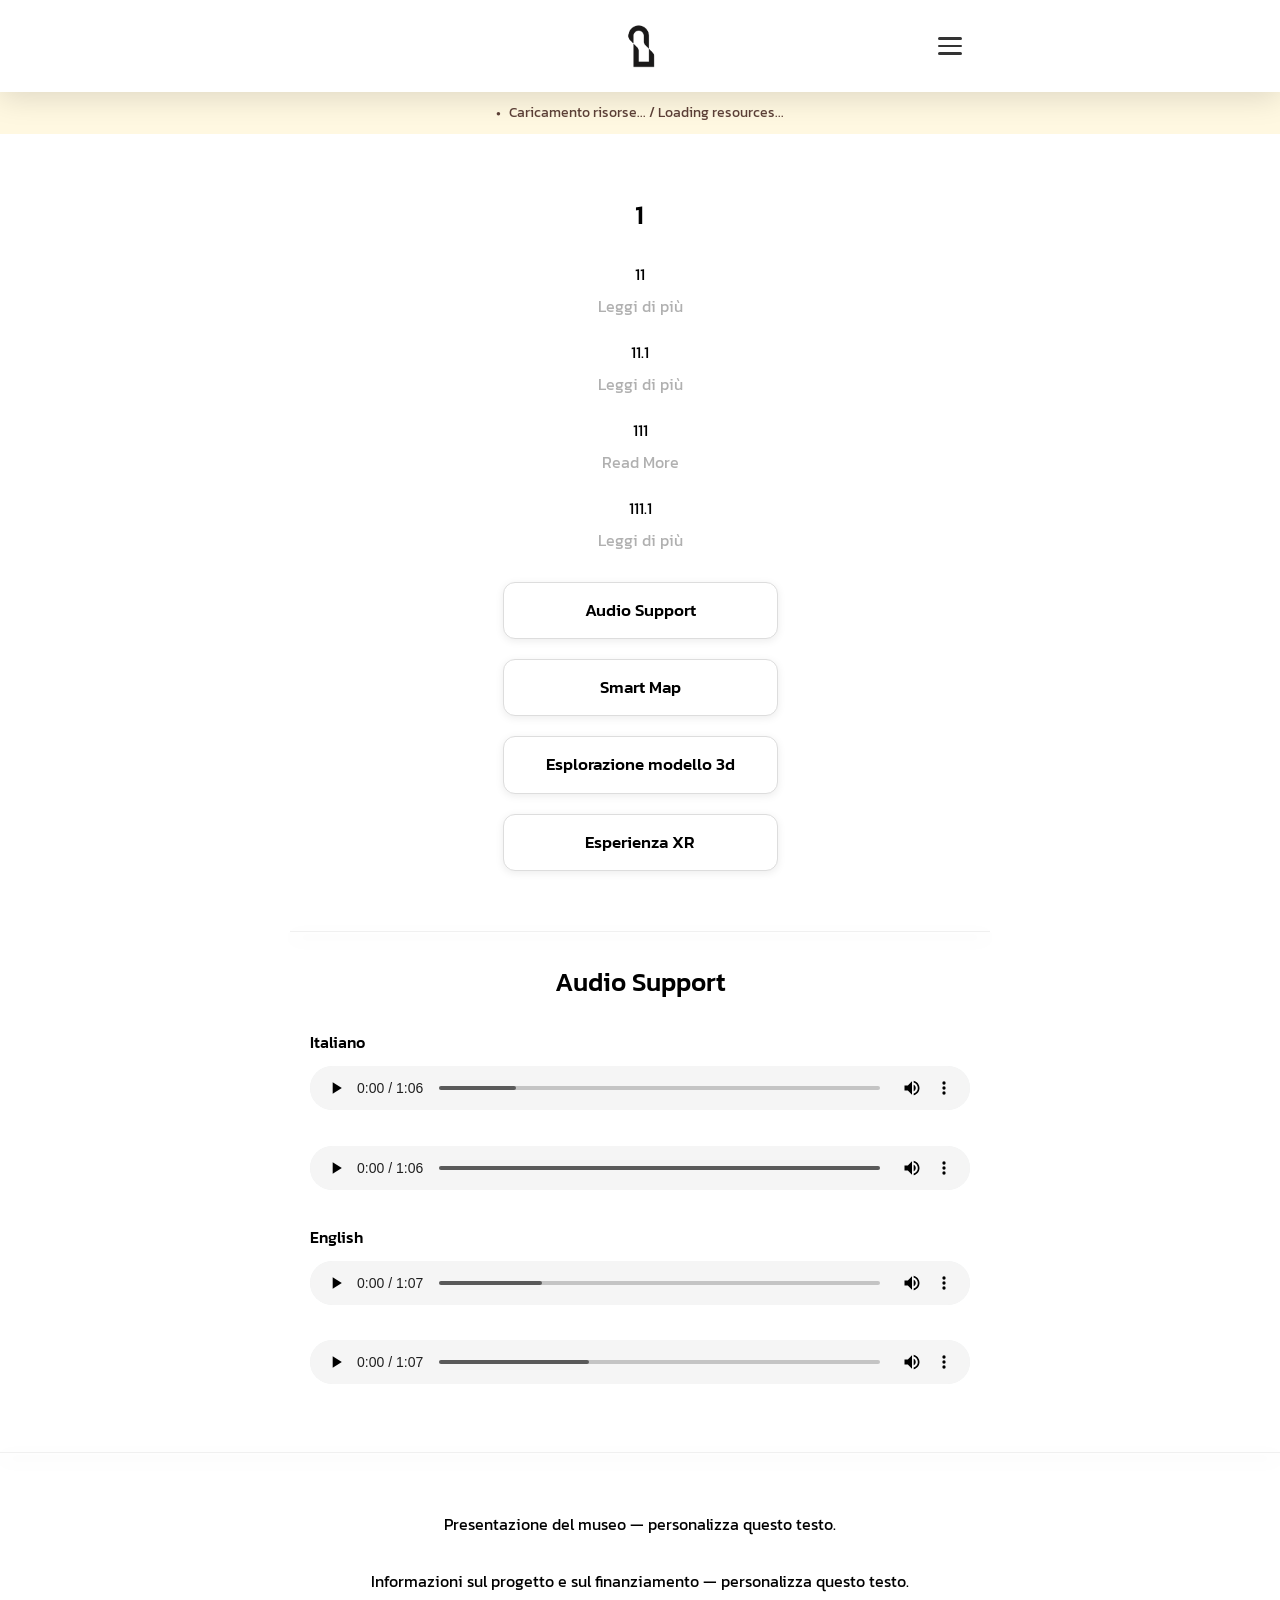
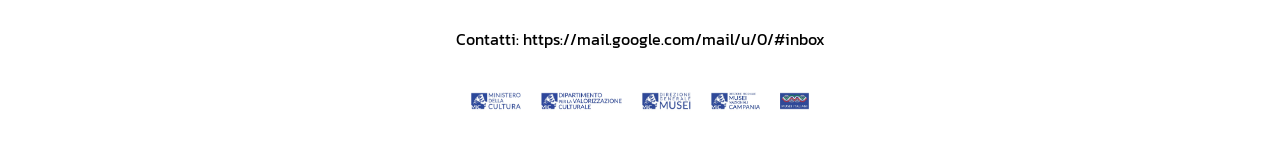
==== index.html @ 0902bd97 "Add files via upload" ====
<!DOCTYPE html>
<html lang="it">
<head>
  <meta charset="UTF-8" />
  <meta name="viewport" content="width=device-width, initial-scale=1.0, maximum-scale=1.0, user-scalable=no" />
  <title>test da zero — Genius Loci</title>
  <meta name="theme-color" content="#a41d0e" />
  <link rel="preconnect" href="https://fonts.googleapis.com" />
  <link rel="preconnect" href="https://fonts.gstatic.com" crossorigin />
  <link href="https://fonts.googleapis.com/css2?family=Kanit:wght@300;400;500;600;700&display=swap" rel="stylesheet" />
  <link rel="stylesheet" href="./css/style.css" />
<link rel="manifest" href="./manifest.webmanifest"><link rel="apple-touch-icon" href="./images/icon-192.png"></head>
<body><div class="cache-banner" id="cacheBanner" role="status" aria-live="polite"><span class="cache-icon">●</span><span id="cacheText">Caricamento risorse... / Loading resources...</span><button id="cacheRetry" hidden>Riprova / Retry</button></div>
  <header class="header layout-header" id="top"><div class="header-inner"><div class="header-branding align-center"><img src="./images/3ab4b9b3-a9c4-4017-8905-adec929c5855.png" alt="museum-logo" class="layout-logo" style="height:48px"></div><button class="burger-btn" id="burgerBtn" aria-label="Open menu"><span></span><span></span><span></span></button></div></header>
  <div class="menu-overlay" id="menuOverlay">
</div>
  <nav class="burger-menu" id="burgerMenu" data-filter-location="false" data-filter-placeholder="Scegli una posizione">
<div class="menu-header">
<img src="./images/3ab4b9b3-a9c4-4017-8905-adec929c5855.png" alt="museum-logo" class="layout-logo" style="height:48px">
<button class="menu-close" id="menuClose" aria-label="Close menu">&times;</button>
</div>
<ul class="menu-list" id="menuList">
</ul>
</nav>
  <main class="main-content">
<section class="section room-section" id="roomSection">
<h2 class="room-title" id="roomTitle">
</h2>
<div id="roomTexts"></div>
<div class="room-buttons" id="roomButtons"></div>
</section>
<section class="section audio-section" id="audio-support" hidden>
<h2 class="section-title">Audio Support</h2><div id="roomAudio"></div>
</section>
<section class="section video-section" id="video" hidden>
<h2 class="section-title">Video</h2><div id="roomVideo"></div>
</section>
<section class="section pdf-section" id="approfondimenti" hidden>
<h2 class="section-title">Approfondimenti</h2><div id="roomPDF"></div>
</section>
</main>
  <footer class="footer layout-footer"><div class="layout-footer-block align-center type-text" style="--footer-block-size:var(--style-footerSize)"><p class="layout-footer-text">Presentazione del museo — personalizza questo testo.</p></div><div class="layout-footer-block align-center type-text" style="--footer-block-size:var(--style-footerSize)"><p class="layout-footer-text">Informazioni sul progetto e sul finanziamento — personalizza questo testo.</p></div><div class="layout-footer-block align-center type-text" style="--footer-block-size:var(--style-footerSize)"><p class="layout-footer-text">Contatti: https://mail.google.com/mail/u/0/#inbox</p></div><div class="layout-footer-block align-center type-logos" style="--footer-block-size:var(--style-footerSize)"><img src="./images/partner-1.png" alt="Partner 1" class="layout-logo" style="height:32px"><img src="./images/partner-2.png" alt="Partner 2" class="layout-logo" style="height:32px"><img src="./images/partner-3.png" alt="Partner 3" class="layout-logo" style="height:32px"><img src="./images/partner-4.png" alt="Partner 4" class="layout-logo" style="height:32px"><img src="./images/partner-5.png" alt="Partner 5" class="layout-logo" style="height:32px"></div></footer>
  <button class="back-to-top" id="backToTop" aria-label="Back to top">
<svg width="24" height="24" viewBox="0 0 24 24" fill="none" stroke="currentColor" stroke-width="2.5" stroke-linecap="round" stroke-linejoin="round">
<polyline points="18 15 12 9 6 15">
</polyline>
</svg>
</button>
  <script src="./js/app.js">
</script>
</body>
</html>
---- css/style.css ----
/* Museum Guide — Genius Loci */
:root {
  --color-primary:#a41d0e;
  --color-primary-light:#c23b2c;
  --color-text:#333;
  --color-text-light:#999;
  --color-bg:#fff;
  --color-overlay:rgba(0,0,0,.5);
  --header-height:92px;
  --font-family:'Kanit',sans-serif
}

*,*::before,*::after {
  box-sizing:border-box;
  margin:0;
  padding:0
}

html {
  scroll-behavior:smooth;
  -webkit-text-size-adjust:100%
}

body {
  font-family:var(--font-family);
  font-weight:400;
  color:var(--color-text);
  background-color:var(--color-bg);
  line-height:1.6;
  overflow-x:hidden;
  padding-top:var(--header-height)
}

img {
  max-width:100%;
  height:auto;
  display:block
}

a {
  text-decoration:none;
  color:inherit
}

button {
  font-family:var(--font-family);
  cursor:pointer;
  border:none;
  background:none
}

.header {
  position:fixed;
  top:0;
  left:0;
  right:0;
  z-index:100;
  background:var(--color-bg);
  box-shadow:0 6px 30px rgba(0,0,0,.13);
  height:var(--header-height)
}

.header-inner {
  display:flex;
  align-items:center;
  justify-content:space-between;
  height:100%;
  padding:0 20px;
  max-width:700px;
  margin:0 auto
}

.logo-museum {
  height:52px;
  width:auto
}

.logo-genius {
  height:48px;
  width:auto
}

.header-logo-center {
  position:absolute;
  left:50%;
  transform:translateX(-50%)
}

.burger-btn {
  display:flex;
  flex-direction:column;
  justify-content:center;
  gap:5px;
  width:32px;
  height:32px;
  padding:4px
}

.burger-btn span {
  display:block;
  width:100%;
  height:2.5px;
  background-color:var(--color-text);
  border-radius:2px;
  transition:all .3s ease
}

.menu-overlay {
  position:fixed;
  inset:0;
  background:var(--color-overlay);
  z-index:200;
  opacity:0;
  pointer-events:none;
  transition:opacity .3s ease
}

.menu-overlay.active {
  opacity:1;
  pointer-events:auto
}

.burger-menu {
  position:fixed;
  top:0;
  right:0;
  bottom:0;
  width:80%;
  max-width:320px;
  background:var(--color-bg);
  z-index:300;
  transform:translateX(100%);
  transition:transform .3s ease;
  overflow-y:auto;
  -webkit-overflow-scrolling:touch;
  padding:24px 24px 40px
}

.burger-menu.active {
  transform:translateX(0)
}

.menu-header {
  display:flex;
  align-items:center;
  justify-content:center;
  position:relative;
  margin-bottom:32px
}

.menu-logo {
  height:48px;
  width:auto
}

.menu-close {
  position:absolute;
  right:0;
  font-size:32px;
  line-height:1;
  color:var(--color-text);
  padding:4px
}

.menu-list {
  list-style:none
}

.menu-list li {
  margin-bottom:4px
}

.menu-link {
  display:block;
  padding:10px 0;
  font-weight:500;
  font-size:14px;
  letter-spacing:.5px;
  color:var(--color-text);
  transition:color .2s ease;
  white-space:nowrap;
  overflow:hidden;
  text-overflow:ellipsis
}

.menu-link:active {
  color:var(--color-primary)
}

.menu-divider {
  height:1px;
  background:#e0e0e0;
  margin:12px 0
}

.menu-group-title {
  padding:12px 0 4px;
  font-weight:600;
  font-size:12px;
  letter-spacing:1px;
  color:var(--color-primary);
  text-transform:uppercase
}

.main-content {
  max-width:700px;
  margin:0 auto
}

.section {
  padding:60px 20px
}

.section-divider {
  height:0;
  border:none;
  border-top:1px solid #f0f0f0;
  box-shadow:0 6px 18px rgba(0,0,0,.18);
  margin:0
}

.room-title {
  font-size:26px;
  font-weight:500;
  text-align:center;
  margin-bottom:24px;
  letter-spacing:.3px
}

.section-title {
  font-size:26px;
  font-weight:500;
  text-align:center;
  margin-bottom:28px
}

.expandable {
  margin-bottom:16px
}

.expandable-preview {
  display:block
}

.expandable-full {
  display:none
}

.expandable.open .expandable-preview {
  display:none
}

.expandable.open .expandable-full {
  display:block
}

.expandable-teaser {
  font-size:16px;
  font-weight:400;
  color:var(--color-text);
  line-height:1.6;
  text-align:center
}

.expandable-full p {
  font-size:16px;
  font-weight:400;
  color:var(--color-text);
  line-height:1.7;
  margin-bottom:12px;
  text-align:center
}

.expandable-full p:last-child {
  margin-bottom:0
}

.expandable-toggle {
  display:block;
  width:100%;
  font-size:16px;
  font-weight:400;
  color:#b0b0b0;
  padding:6px 0;
  background:none;
  border:none;
  text-align:center;
  transition:color .2s ease
}

.expandable-toggle:active {
  color:var(--color-text-light)
}

.btn {
  display:block;
  width:fit-content;
  margin:0 auto;
  padding:14px 36px;
  font-family:var(--font-family);
  font-size:20px;
  font-weight:500;
  text-align:center;
  border-radius:12px;
  transition:all .2s ease
}

.btn-audio-support,.btn-smart-map {
  background:var(--color-bg);
  color:var(--color-text);
  border:1px solid #e0e0e0;
  box-shadow:0 2px 8px rgba(0,0,0,.08)
}

.btn-audio-support:active,.btn-smart-map:active {
  background:var(--color-primary);
  color:#fff;
  border-color:var(--color-primary);
  box-shadow:0 2px 12px rgba(0,0,0,.2)
}

.room-buttons {
  display:flex;
  flex-direction:column;
  align-items:center;
  gap:20px;
  margin-top:30px
}

.room-buttons .btn {
  width:220px
}

.audio-section {
  padding:60px 20px
}

.audio-block {
  margin-bottom:28px
}

.audio-lang {
  font-size:16px;
  font-weight:500;
  margin-bottom:10px
}

.audio-player {
  width:100%;
  height:44px;
  border-radius:8px
}

audio::-webkit-media-controls-panel {
  background:#f5f5f5
}

.footer {
  padding:60px 20px 20px;
  text-align:center
}

.footer-text {
  font-size:16px;
  font-weight:500;
  line-height:1.7;
  color:var(--color-text);
  margin-bottom:45px
}

.footer-logo {
  margin-bottom:75px;
  display:flex;
  justify-content:center
}

.footer-logo .logo-genius {
  height:34px
}

.footer-partners {
  display:flex;
  align-items:center;
  justify-content:space-between;
  flex-wrap:nowrap;
  padding:0 20px;
  margin-bottom:20px
}

.partner-logo {
  height:26px;
  width:auto;
  object-fit:contain;
  flex-shrink:1;
  min-width:0
}

.back-to-top {
  position:fixed;
  bottom:24px;
  right:20px;
  width:48px;
  height:48px;
  border-radius:50%;
  background:rgba(158,158,158,.6);
  color:#fff;
  display:flex;
  align-items:center;
  justify-content:center;
  box-shadow:0 2px 8px rgba(0,0,0,.15);
  z-index:50;
  opacity:0;
  pointer-events:none;
  transition:opacity .3s ease
}

.back-to-top.visible {
  opacity:1;
  pointer-events:auto
}

.back-to-top:active {
  background:rgba(158,158,158,.85)
}

::-webkit-scrollbar {
  width:4px
}

::-webkit-scrollbar-track {
  background:transparent
}

::-webkit-scrollbar-thumb {
  background:#ccc;
  border-radius:4px
}


.cache-banner {
  display:flex;
  align-items:center;
  justify-content:center;
  gap:8px;
  padding:10px 16px;
  background:#fff8e1;
  font-size:14px;
  color:#5d4037;
  transition:all .4s
}

.cache-banner.ready {
  background:#e8f5e9;
  color:#2e7d32
}

.cache-banner.hidden {
  display:none
}

.cache-icon {
  font-size:8px;
  animation:pulse 1.5s infinite
}

.cache-banner.ready .cache-icon {
  animation:none
}

.cache-banner button {
  padding:6px;
  text-decoration:underline
}

.cache-banner button[hidden] {
  display:none
}

@keyframes pulse {
  50% {
  opacity:.3
}


}

.video-player {
  width:100%;
  max-height:480px
}



[hidden] { display: none !important; }

.layout-header { height: auto; min-height: 92px; }
.layout-header .header-inner { height: auto; min-height: 92px; gap: 18px; padding-top: 16px; padding-bottom: 16px; }
.header-branding { flex: 1; min-width: 0; display: flex; flex-wrap: wrap; gap: 16px; align-items: center; }
.layout-logo { width: auto; max-width: 100%; object-fit: contain; }
.header-branding a { display: block; max-width: 100%; }
.layout-header .burger-btn { flex-shrink: 0; }
.align-left { justify-content: flex-start; text-align: left; }
.align-center { justify-content: center; text-align: center; }
.layout-footer-block { display: flex; flex-wrap: wrap; align-items: center; gap: 20px; margin-bottom: 32px; }
.layout-footer-block:last-child { margin-bottom: 0; }
.layout-footer-text { width: 100%; overflow-wrap: anywhere; }
.layout-footer-block.type-links a { text-decoration: underline; overflow-wrap: anywhere; }

.header-branding.align-center { padding-left: 50px; }

/* One shared structure. Only visible content participates in spacing. */
.main-content { display:flex; flex-direction:column; gap:var(--space-sections); padding-top:var(--space-headerMain); }
.section, .audio-section { padding:0 20px; scroll-margin-top:calc(var(--header-height) + 8px); }
.room-section { display:flex; flex-direction:column; }
.room-title { margin-bottom:0; }
#roomTexts { margin-top:var(--space-titleText); display:flex; flex-direction:column; gap:var(--space-textLanguages); }
.expandable { margin-bottom:0; }
.expandable-full p { margin-bottom:var(--space-textParagraphs); }
.expandable-full p:last-child { margin-bottom:0; }
.expandable-toggle { padding:0; margin-top:var(--space-textToggle); }
.room-buttons { margin-top:var(--space-textButtons); gap:var(--space-buttons); }
.room-title + #roomTexts[hidden] + .room-buttons { margin-top:var(--space-titleText); }
#audio-support .section-title { margin-bottom:var(--space-audioTitle); }
#roomAudio { display:flex; flex-direction:column; gap:var(--space-audioLanguages); }
.audio-block { margin-bottom:0; }
.audio-lang { margin-bottom:var(--space-audioLabel); }
#video .section-title { margin-bottom:var(--space-videoTitle); }
#roomVideo { display:flex; flex-direction:column; gap:var(--space-videos); }
#approfondimenti .section-title { margin-bottom:var(--space-pdfTitle); }
#roomPDF { display:flex; flex-direction:column; gap:var(--space-pdfs); }
.btn-guide { background:var(--color-bg); color:var(--color-text); border:1px solid #e0e0e0; box-shadow:0 2px 8px rgba(0,0,0,.08); }
.btn-guide:active { background:var(--color-primary); color:white; }
.footer { padding-top:var(--space-footer); }
.layout-footer-block { margin-bottom:var(--space-footerBlocks); gap:var(--space-footerElements); }

/* Preserve the museum divider between visible sections, without empty separators. */
.main-content > .section { position:relative; }
.main-content > .section.has-divider::before {
  content:''; position:absolute; left:0; right:0;
  top:calc(var(--space-sections) / -2);
  border-top:1px solid #f0f0f0;
  box-shadow:0 6px 18px rgba(0,0,0,.18);
}
.layout-footer { position:relative; }
.layout-footer::before {
  content:''; position:absolute; top:0; left:0; right:0;
  border-top:1px solid #f0f0f0;
  box-shadow:0 6px 18px rgba(0,0,0,.18);
}
/* Each separator has its own independent space before and after it. */
.main-content { gap:0; }
.room-section { padding-top:var(--space-mainTop); }
#audio-support { --divider-before:var(--space-audioBefore); --divider-after:var(--space-audioTop); }
#video { --divider-before:var(--space-videoBefore); --divider-after:var(--space-videoTop); }
#approfondimenti { --divider-before:var(--space-pdfBefore); --divider-after:var(--space-pdfTop); }
.main-content > .section:not(.room-section) { padding-top:var(--divider-after); }
.main-content > .section.has-divider { margin-top:var(--divider-before); }
.main-content > .section.has-divider::before { top:0; }
.layout-footer { margin-top:var(--space-footerBefore); }
.expandable-toggle, .expandable-toggle:active { color:var(--read-more-color); }
.room-title { font-size:var(--style-titleSize); color:var(--style-titleColor); text-align:var(--style-titleAlign); }
.expandable-teaser,.expandable-full p { font-size:var(--style-textSize); color:var(--style-textColor); text-align:var(--style-textAlign); }
.btn,.room-buttons .btn { width:var(--style-buttonWidth); max-width:100%; font-size:var(--style-buttonSize); color:var(--style-buttonColor); background:var(--style-buttonBg); border:var(--style-buttonBorder) solid var(--style-buttonBorderColor); border-radius:var(--style-buttonRadius); box-shadow:var(--style-buttonShadow); }
.audio-lang { font-size:var(--style-audioLangSize); color:var(--style-audioLangColor); text-align:var(--style-audioAlign); }
#audio-support .section-title { font-size:var(--style-audioTitleSize); color:var(--style-audioTitleColor); }
#video .section-title { font-size:var(--style-videoTitleSize); color:var(--style-videoTitleColor); }
#approfondimenti .section-title { font-size:var(--style-pdfTitleSize); color:var(--style-pdfTitleColor); }
.layout-footer-text,.layout-footer-block a { font-size:var(--style-footerSize); color:var(--style-footerColor); }
.expandable-teaser,.expandable-full p { line-height:var(--style-textLineHeight); }
.btn { padding:var(--space-buttonPaddingY) var(--space-buttonPaddingX); }

.room-image{width:min(100%,var(--style-imageWidth));height:var(--style-imageHeight);object-fit:var(--style-imageFit);align-self:var(--style-imageAlign);display:block}

.menu-location-filter{width:100%;padding:10px;border:1px solid #ddd;border-radius:8px;font:inherit;background:#fff;color:#333}.menu-colophon{display:block;margin:24px;padding:12px;text-align:center;border:1px solid #ddd;border-radius:8px;color:inherit;text-decoration:none}.menu-list li[hidden]{display:none}

/* Museum typography and interaction states follow the theme. */
.room-title,.section-title,.audio-lang,.expandable,.layout-footer-text,.layout-footer-block,.expandable-toggle{color:#000}
.btn,.room-buttons .btn{background:#fff;color:#000;border-color:#ddd}
@media(hover:hover){.btn:hover,.room-buttons .btn:hover{background:var(--color-primary);color:#fff}}
.btn:active,.btn:focus-visible,.room-buttons .btn:active,.room-buttons .btn:focus-visible{background:var(--color-primary);color:#fff}
.menu-location-filter{margin-top:30px;margin-bottom:18px;padding:12px 38px 12px 14px;border:1px solid #d9dedb;border-radius:10px;box-shadow:0 3px 12px #00000008;font-size:15px;cursor:pointer;outline-offset:3px}
.menu-divider{margin-bottom:0}.burger-menu{transition:transform .3s ease}
.scroll-reveal{opacity:0;transform:translateY(14px);transition:opacity .5s ease,transform .5s ease}.scroll-reveal.is-visible{opacity:1;transform:translateY(0)}
@media(prefers-reduced-motion:reduce){.scroll-reveal{opacity:1;transform:none}.burger-menu,.menu-overlay{transition:none}}

.layout-footer{padding-bottom:var(--space-footerBottom)}.layout-footer-block a{color:#000}

/* Section edges meet at a divider: bottom distance + next top distance. */
.main-content{padding-bottom:0}.room-section{padding-top:var(--space-mainTop);padding-bottom:var(--space-mainBottom)}
#audio-support{padding-top:var(--space-audioTop);padding-bottom:var(--space-audioBottom)}
#video{padding-top:var(--space-videoTop);padding-bottom:var(--space-videoBottom)}
#approfondimenti{padding-top:var(--space-pdfTop);padding-bottom:var(--space-pdfBottom)}
.main-content>.section.has-divider,.layout-footer{margin-top:0}.main-content>.section.has-divider::before{top:0}
.room-image{margin-top:var(--space-imageBefore);margin-bottom:var(--space-imageAfter)}
.expandable-toggle,.expandable-toggle:active{color:var(--read-more-color);display:block;margin-inline:0;width:auto;background:none;border:0}
.expandable-toggle{margin-left:var(--read-more-left,auto);margin-right:var(--read-more-right,auto)}
.layout-footer-text,.layout-footer-block.type-links{font-size:var(--footer-block-size,var(--style-footerSize))}.layout-footer-block.type-links a{font-size:inherit}

.header-inner{padding-left:var(--space-headerLeft);padding-right:var(--space-headerRight)}
.room-section{padding-left:var(--space-mainLeft);padding-right:var(--space-mainRight)}
#audio-support{padding-left:var(--space-audioLeft);padding-right:var(--space-audioRight)}
#video{padding-left:var(--space-videoLeft);padding-right:var(--space-videoRight)}
#approfondimenti{padding-left:var(--space-pdfLeft);padding-right:var(--space-pdfRight)}
.layout-footer{padding-left:var(--space-footerLeft);padding-right:var(--space-footerRight)}
.align-right{justify-content:flex-end;text-align:right}
.expandable-teaser,.expandable-full{padding-left:var(--space-textLeft);padding-right:var(--space-textRight)}
.expandable-toggle{width:fit-content;max-width:calc(100% - var(--space-readMoreLeft) - var(--space-readMoreRight));margin-left:var(--read-more-left);margin-right:var(--read-more-right)}
.room-image{max-width:calc(100% - var(--space-imageLeft) - var(--space-imageRight));margin-left:var(--space-imageLeft);margin-right:var(--space-imageRight)}
.room-buttons{padding-left:var(--space-buttonsLeft);padding-right:var(--space-buttonsRight);align-items:var(--style-buttonAlign)}.room-buttons .btn{margin-left:0;margin-right:0}
.room-title[hidden]+#roomTexts{margin-top:0}.room-title[hidden]+#roomTexts[hidden]+.room-buttons{margin-top:0}
.expandable-teaser,.expandable-full p,#audio-support .section-title,#video .section-title,#approfondimenti .section-title{color:#000}

:root{--space-headerLeft:24px;--space-headerRight:24px;--space-mainLeft:20px;--space-mainRight:20px;--space-textLeft:0px;--space-textRight:0px;--space-readMoreLeft:0px;--space-readMoreRight:0px;--space-imageLeft:0px;--space-imageRight:0px;--space-buttonsLeft:0px;--space-buttonsRight:0px;--space-audioLeft:20px;--space-audioRight:20px;--space-videoLeft:20px;--space-videoRight:20px;--space-pdfLeft:20px;--space-pdfRight:20px;--space-footerLeft:20px;--space-footerRight:20px;--space-mainTop:0px;--space-mainBottom:60px;--space-imageBefore:20px;--space-imageAfter:20px;--space-audioBefore:30px;--space-audioTop:30px;--space-audioBottom:60px;--space-videoBefore:30px;--space-videoTop:30px;--space-videoBottom:60px;--space-pdfBefore:30px;--space-pdfTop:30px;--space-pdfBottom:60px;--space-footerBefore:30px;--space-buttonPaddingY:14px;--space-buttonPaddingX:36px;--space-headerMain:60px;--space-titleText:24px;--space-textLanguages:20px;--space-textParagraphs:12px;--space-textToggle:6px;--space-textButtons:30px;--space-buttons:20px;--space-sections:60px;--space-audioTitle:28px;--space-audioLabel:10px;--space-audioLanguages:28px;--space-videoTitle:28px;--space-videos:28px;--space-pdfTitle:28px;--space-pdfs:20px;--space-footer:60px;--space-footerBottom:40px;--space-footerBlocks:32px;--space-footerElements:20px}:root{--style-readMoreAlign:center;--style-imageWidth:200px;--style-imageFit:contain;--style-textAlign:center;--style-textSize:16px;--style-textColor:#333333;--style-textLineHeight:28px;--style-titleAlign:center;--style-titleSize:26px;--style-titleColor:#333333;--style-buttonWidth:275px;--style-buttonSize:17px;--style-buttonColor:#333333;--style-buttonBg:#ffffff;--style-buttonRadius:12px;--style-buttonBorder:1px;--style-buttonBorderColor:#e0e0e0;--style-audioAlign:left;--style-audioTitleSize:26px;--style-audioTitleColor:#333333;--style-audioLangSize:16px;--style-audioLangColor:#333333;--style-videoTitleSize:26px;--style-videoTitleColor:#333333;--style-pdfTitleSize:26px;--style-pdfTitleColor:#333333;--style-footerSize:16px;--style-footerColor:#333333;--style-imageHeight:auto;--style-imageAlign:center;--style-buttonAlign:center;--font-family:'Kanit',sans-serif;--style-buttonShadow:0 2px 8px rgba(0,0,0,.08)}
:root{--read-more-color:#b0b0b0;--read-more-left:auto;--read-more-right:auto}
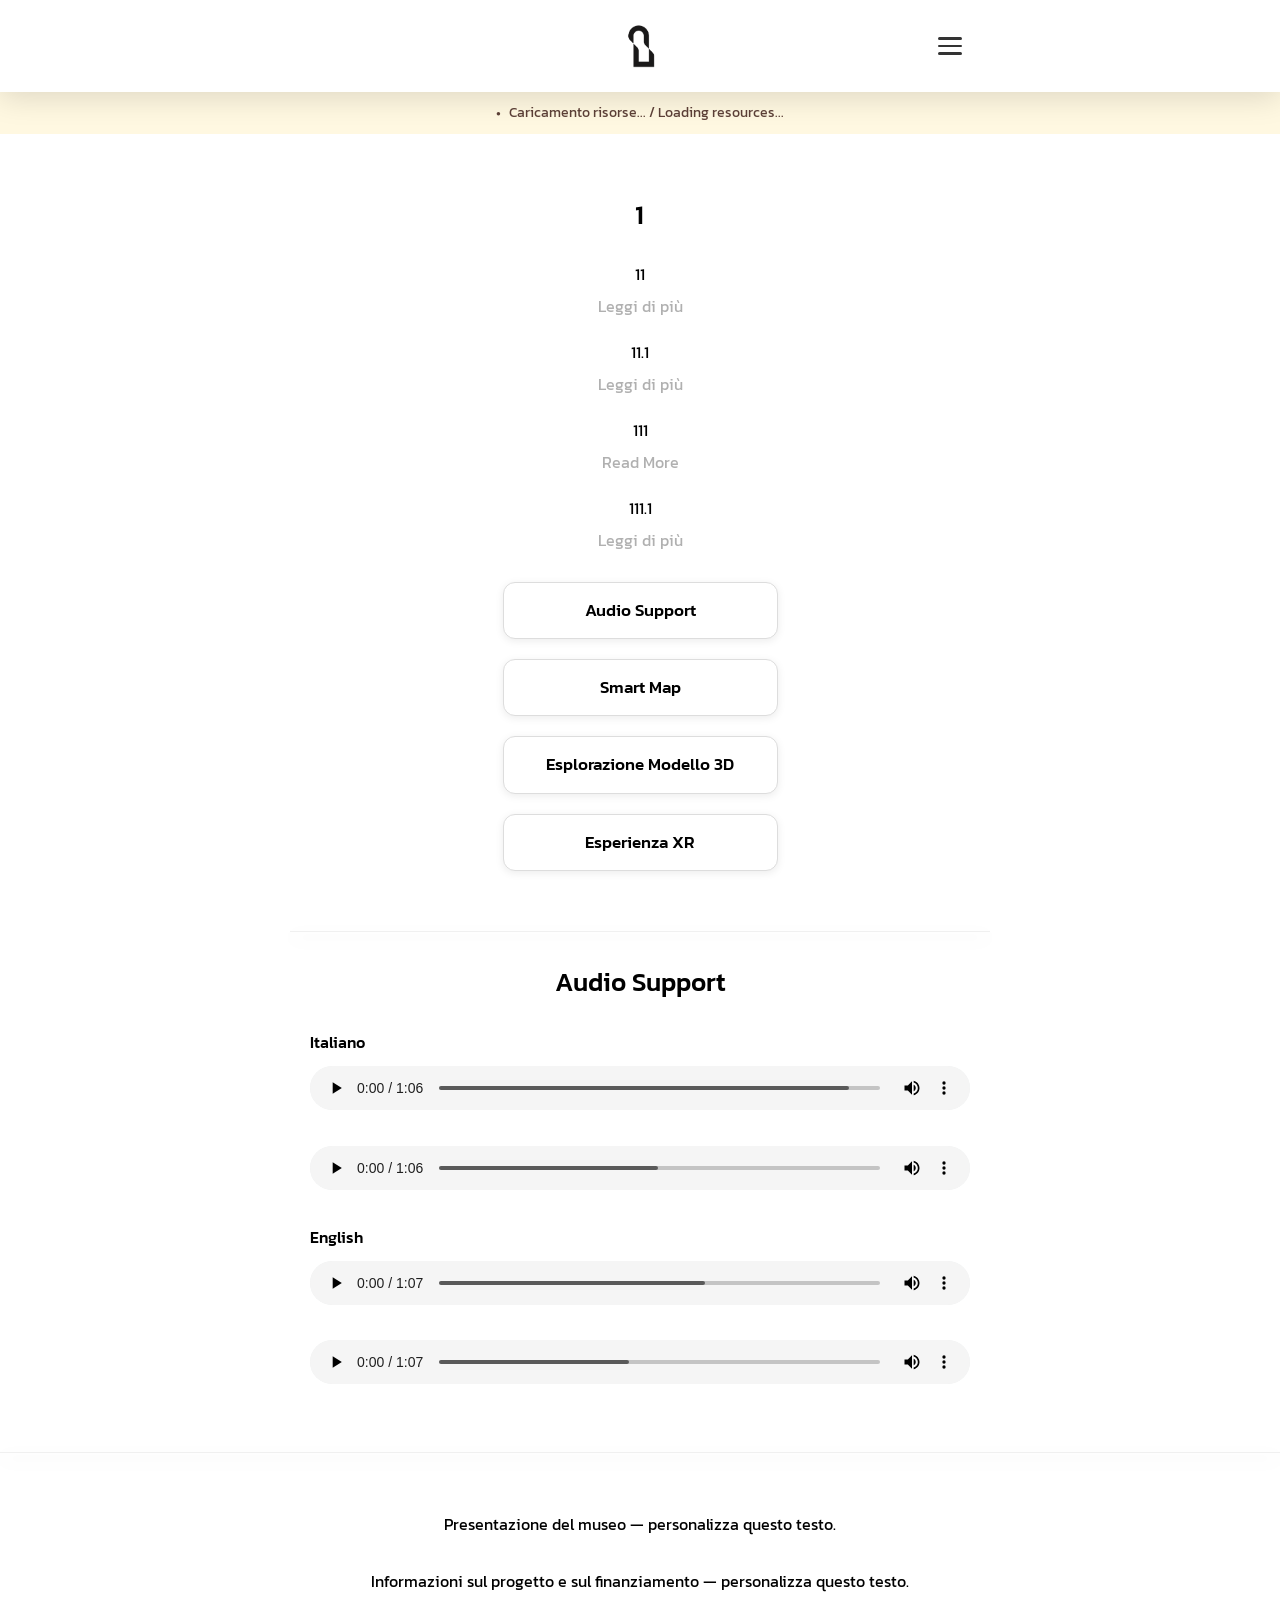
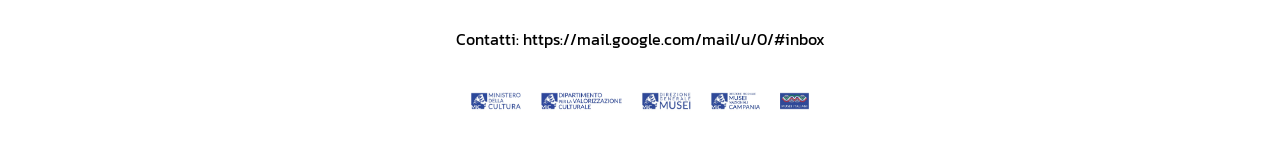
==== commit 1a5f6ed1: "Deploy regenerated museum guide with slug routes and full video" ====
--- a/index.html
+++ b/index.html
@@ -11,12 +11,12 @@
   <link rel="stylesheet" href="./css/style.css" />
 <link rel="manifest" href="./manifest.webmanifest"><link rel="apple-touch-icon" href="./images/icon-192.png"></head>
 <body><div class="cache-banner" id="cacheBanner" role="status" aria-live="polite"><span class="cache-icon">●</span><span id="cacheText">Caricamento risorse... / Loading resources...</span><button id="cacheRetry" hidden>Riprova / Retry</button></div>
-  <header class="header layout-header" id="top"><div class="header-inner"><div class="header-branding align-center"><img src="./images/3ab4b9b3-a9c4-4017-8905-adec929c5855.png" alt="museum-logo" class="layout-logo" style="height:48px"></div><button class="burger-btn" id="burgerBtn" aria-label="Open menu"><span></span><span></span><span></span></button></div></header>
+  <header class="header layout-header" id="top"><div class="header-inner"><div class="header-branding align-center"><img src="./images/3ab4b9b3-a9c4-4017-8905-adec929c5855.png" alt="museum-logo" class="layout-logo" data-logo-height="48" style="height:48px"></div><button class="burger-btn" id="burgerBtn" aria-label="Open menu"><span></span><span></span><span></span></button></div></header>
   <div class="menu-overlay" id="menuOverlay">
 </div>
   <nav class="burger-menu" id="burgerMenu" data-filter-location="false" data-filter-placeholder="Scegli una posizione">
 <div class="menu-header">
-<img src="./images/3ab4b9b3-a9c4-4017-8905-adec929c5855.png" alt="museum-logo" class="layout-logo" style="height:48px">
+<img src="./images/3ab4b9b3-a9c4-4017-8905-adec929c5855.png" alt="museum-logo" class="layout-logo" data-logo-height="48" style="height:48px">
 <button class="menu-close" id="menuClose" aria-label="Close menu">&times;</button>
 </div>
 <ul class="menu-list" id="menuList">
@@ -39,7 +39,7 @@
 <h2 class="section-title">Approfondimenti</h2><div id="roomPDF"></div>
 </section>
 </main>
-  <footer class="footer layout-footer"><div class="layout-footer-block align-center type-text" style="--footer-block-size:var(--style-footerSize)"><p class="layout-footer-text">Presentazione del museo — personalizza questo testo.</p></div><div class="layout-footer-block align-center type-text" style="--footer-block-size:var(--style-footerSize)"><p class="layout-footer-text">Informazioni sul progetto e sul finanziamento — personalizza questo testo.</p></div><div class="layout-footer-block align-center type-text" style="--footer-block-size:var(--style-footerSize)"><p class="layout-footer-text">Contatti: https://mail.google.com/mail/u/0/#inbox</p></div><div class="layout-footer-block align-center type-logos" style="--footer-block-size:var(--style-footerSize)"><img src="./images/partner-1.png" alt="Partner 1" class="layout-logo" style="height:32px"><img src="./images/partner-2.png" alt="Partner 2" class="layout-logo" style="height:32px"><img src="./images/partner-3.png" alt="Partner 3" class="layout-logo" style="height:32px"><img src="./images/partner-4.png" alt="Partner 4" class="layout-logo" style="height:32px"><img src="./images/partner-5.png" alt="Partner 5" class="layout-logo" style="height:32px"></div></footer>
+  <footer class="footer layout-footer"><div class="layout-footer-block align-center type-text" style="--footer-block-gap:20px;--footer-after-gap:32px;--footer-block-size:var(--style-footerSize)"><p class="layout-footer-text">Presentazione del museo — personalizza questo testo.</p></div><div class="layout-footer-block align-center type-text" style="--footer-block-gap:20px;--footer-after-gap:32px;--footer-block-size:var(--style-footerSize)"><p class="layout-footer-text">Informazioni sul progetto e sul finanziamento — personalizza questo testo.</p></div><div class="layout-footer-block align-center type-text" style="--footer-block-gap:20px;--footer-after-gap:32px;--footer-block-size:var(--style-footerSize)"><p class="layout-footer-text">Contatti: https://mail.google.com/mail/u/0/#inbox</p></div><div class="layout-footer-block align-center type-logos" style="--footer-block-gap:20px;--footer-after-gap:32px;--footer-block-size:var(--style-footerSize)"><div class="footer-logo-row align-center"><span class="footer-logo-cell"><img src="./images/partner-1.png" alt="Partner 1" class="layout-logo" data-logo-height="32" style="height:32px"></span><span class="footer-logo-cell"><img src="./images/partner-2.png" alt="Partner 2" class="layout-logo" data-logo-height="32" style="height:32px"></span><span class="footer-logo-cell"><img src="./images/partner-3.png" alt="Partner 3" class="layout-logo" data-logo-height="32" style="height:32px"></span><span class="footer-logo-cell"><img src="./images/partner-4.png" alt="Partner 4" class="layout-logo" data-logo-height="32" style="height:32px"></span><span class="footer-logo-cell"><img src="./images/partner-5.png" alt="Partner 5" class="layout-logo" data-logo-height="32" style="height:32px"></span></div></div></footer>
   <button class="back-to-top" id="backToTop" aria-label="Back to top">
 <svg width="24" height="24" viewBox="0 0 24 24" fill="none" stroke="currentColor" stroke-width="2.5" stroke-linecap="round" stroke-linejoin="round">
 <polyline points="18 15 12 9 6 15">
--- a/css/style.css
+++ b/css/style.css
@@ -610,5 +610,9 @@
 .room-title[hidden]+#roomTexts{margin-top:0}.room-title[hidden]+#roomTexts[hidden]+.room-buttons{margin-top:0}
 .expandable-teaser,.expandable-full p,#audio-support .section-title,#video .section-title,#approfondimenti .section-title{color:#000}
 
+.video-player{display:block;width:100%;height:auto;max-height:none;aspect-ratio:16/9;object-fit:contain;background:#000;align-self:flex-start}.cache-banner{overflow-wrap:anywhere}
+
+.layout-footer-block{gap:var(--footer-block-gap,var(--space-footerElements));margin-bottom:var(--footer-after-gap,var(--space-footerBlocks))}.layout-footer-block:last-child{margin-bottom:0}.footer-logo-row{display:flex;flex-wrap:nowrap;align-items:center;gap:var(--footer-block-gap,var(--space-footerElements));width:100%;min-width:0}.footer-logo-cell{display:flex;min-width:0;flex:0 1 auto;align-items:center;justify-content:center}.footer-logo-cell a{display:flex;min-width:0}.footer-logo-cell img{max-width:100%;object-fit:contain}
+
 :root{--space-headerLeft:24px;--space-headerRight:24px;--space-mainLeft:20px;--space-mainRight:20px;--space-textLeft:0px;--space-textRight:0px;--space-readMoreLeft:0px;--space-readMoreRight:0px;--space-imageLeft:0px;--space-imageRight:0px;--space-buttonsLeft:0px;--space-buttonsRight:0px;--space-audioLeft:20px;--space-audioRight:20px;--space-videoLeft:20px;--space-videoRight:20px;--space-pdfLeft:20px;--space-pdfRight:20px;--space-footerLeft:20px;--space-footerRight:20px;--space-mainTop:0px;--space-mainBottom:60px;--space-imageBefore:20px;--space-imageAfter:20px;--space-audioBefore:30px;--space-audioTop:30px;--space-audioBottom:60px;--space-videoBefore:30px;--space-videoTop:30px;--space-videoBottom:60px;--space-pdfBefore:30px;--space-pdfTop:30px;--space-pdfBottom:60px;--space-footerBefore:30px;--space-buttonPaddingY:14px;--space-buttonPaddingX:36px;--space-headerMain:60px;--space-titleText:24px;--space-textLanguages:20px;--space-textParagraphs:12px;--space-textToggle:6px;--space-textButtons:30px;--space-buttons:20px;--space-sections:60px;--space-audioTitle:28px;--space-audioLabel:10px;--space-audioLanguages:28px;--space-videoTitle:28px;--space-videos:28px;--space-pdfTitle:28px;--space-pdfs:20px;--space-footer:60px;--space-footerBottom:40px;--space-footerBlocks:32px;--space-footerElements:20px}:root{--style-readMoreAlign:center;--style-imageWidth:200px;--style-imageFit:contain;--style-textAlign:center;--style-textSize:16px;--style-textColor:#333333;--style-textLineHeight:28px;--style-titleAlign:center;--style-titleSize:26px;--style-titleColor:#333333;--style-buttonWidth:275px;--style-buttonSize:17px;--style-buttonColor:#333333;--style-buttonBg:#ffffff;--style-buttonRadius:12px;--style-buttonBorder:1px;--style-buttonBorderColor:#e0e0e0;--style-audioAlign:left;--style-audioTitleSize:26px;--style-audioTitleColor:#333333;--style-audioLangSize:16px;--style-audioLangColor:#333333;--style-videoTitleSize:26px;--style-videoTitleColor:#333333;--style-pdfTitleSize:26px;--style-pdfTitleColor:#333333;--style-footerSize:16px;--style-footerColor:#333333;--style-imageHeight:auto;--style-imageAlign:center;--style-buttonAlign:center;--font-family:'Kanit',sans-serif;--style-buttonShadow:0 2px 8px rgba(0,0,0,.08)}
 :root{--read-more-color:#b0b0b0;--read-more-left:auto;--read-more-right:auto}
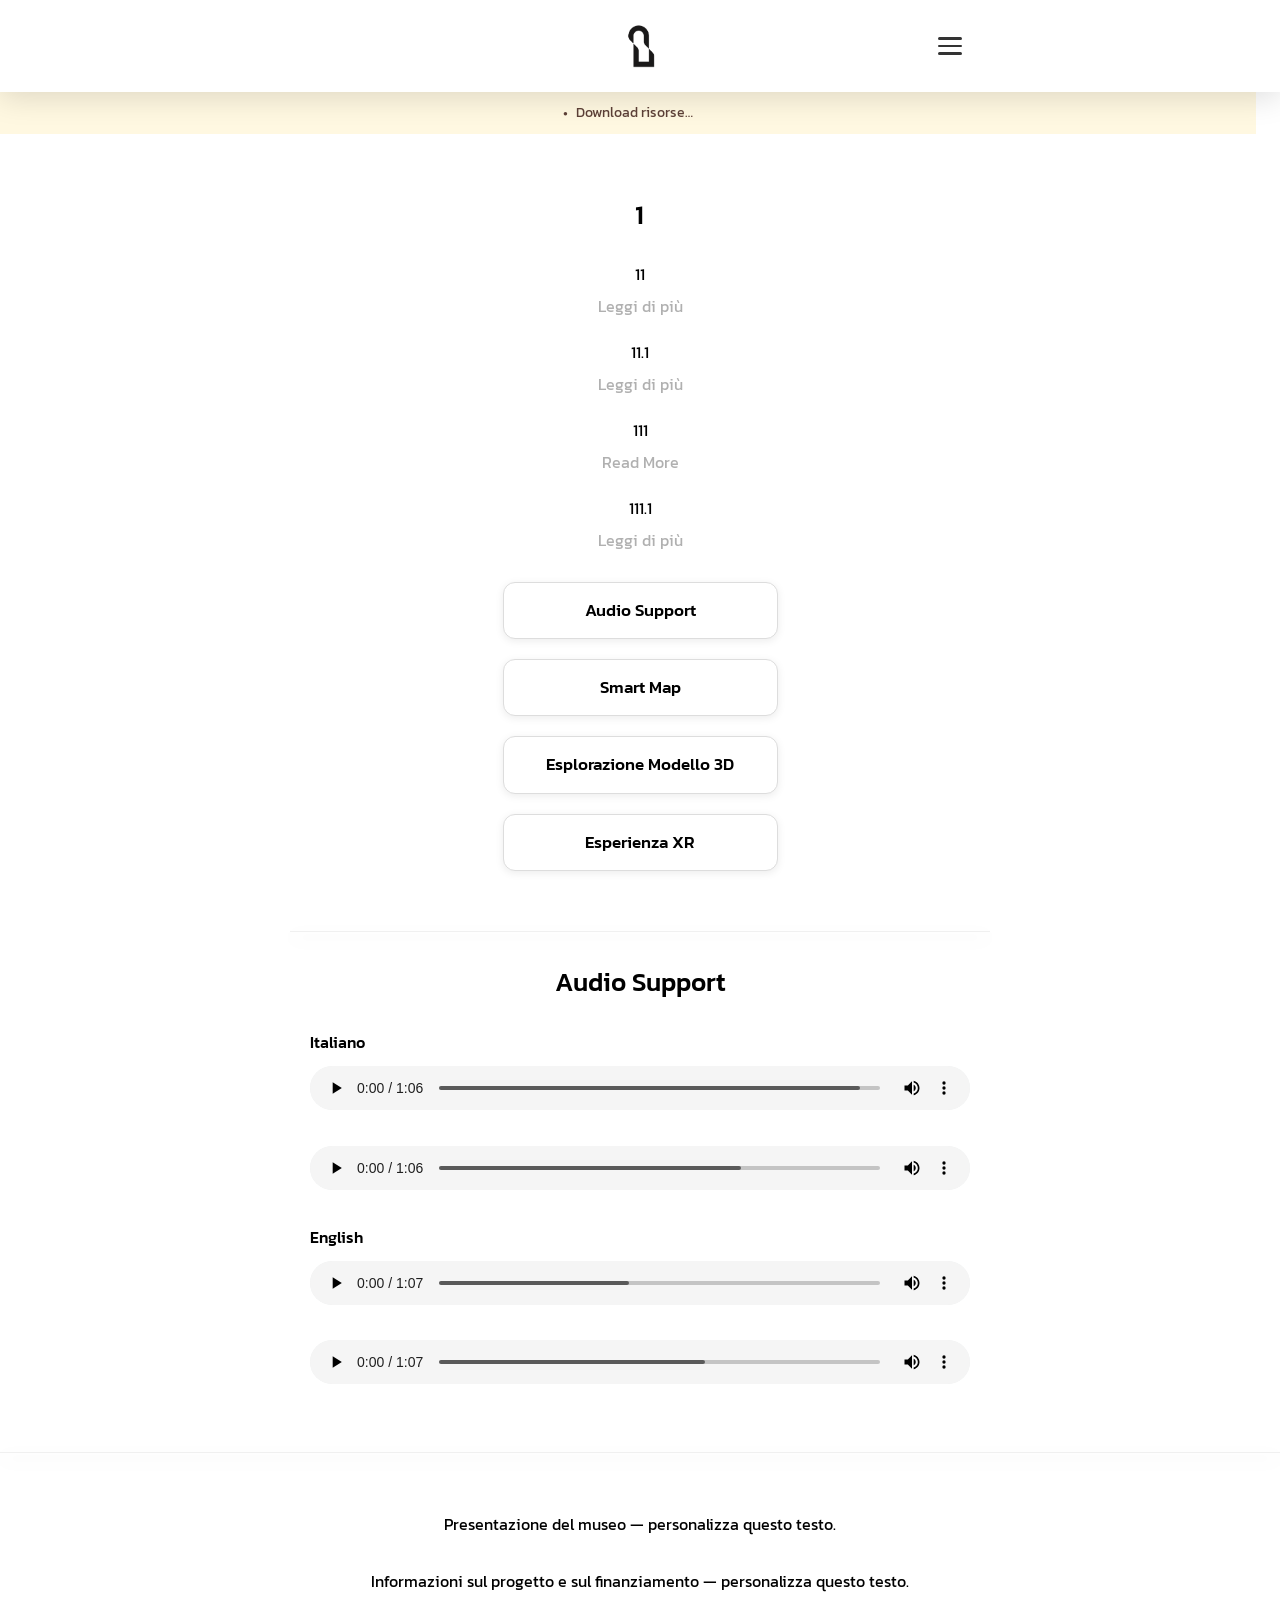
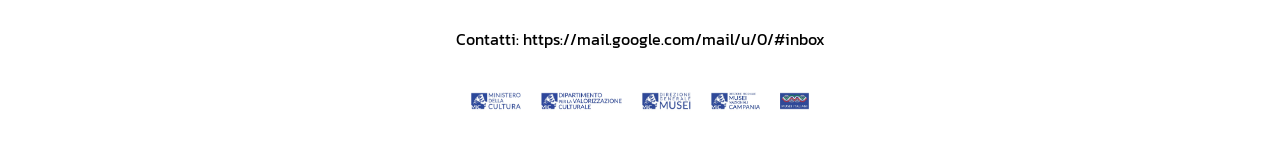
==== commit 083c7d36: "Update museum guide with Italian cache status and Colophon menu link" ====
--- a/index.html
+++ b/index.html
@@ -10,18 +10,18 @@
   <link href="https://fonts.googleapis.com/css2?family=Kanit:wght@300;400;500;600;700&display=swap" rel="stylesheet" />
   <link rel="stylesheet" href="./css/style.css" />
 <link rel="manifest" href="./manifest.webmanifest"><link rel="apple-touch-icon" href="./images/icon-192.png"></head>
-<body><div class="cache-banner" id="cacheBanner" role="status" aria-live="polite"><span class="cache-icon">●</span><span id="cacheText">Caricamento risorse... / Loading resources...</span><button id="cacheRetry" hidden>Riprova / Retry</button></div>
+<body><div class="cache-banner" id="cacheBanner" role="status" aria-live="polite"><span class="cache-icon">●</span><span id="cacheText">Download risorse…</span><button id="cacheRetry" hidden>Riprova</button></div>
   <header class="header layout-header" id="top"><div class="header-inner"><div class="header-branding align-center"><img src="./images/3ab4b9b3-a9c4-4017-8905-adec929c5855.png" alt="museum-logo" class="layout-logo" data-logo-height="48" style="height:48px"></div><button class="burger-btn" id="burgerBtn" aria-label="Open menu"><span></span><span></span><span></span></button></div></header>
   <div class="menu-overlay" id="menuOverlay">
 </div>
-  <nav class="burger-menu" id="burgerMenu" data-filter-location="false" data-filter-placeholder="Scegli una posizione">
+  <nav class="burger-menu" id="burgerMenu" data-filter-location="true" data-filter-placeholder="Seleziona il piano">
 <div class="menu-header">
 <img src="./images/3ab4b9b3-a9c4-4017-8905-adec929c5855.png" alt="museum-logo" class="layout-logo" data-logo-height="48" style="height:48px">
 <button class="menu-close" id="menuClose" aria-label="Close menu">&times;</button>
 </div>
 <ul class="menu-list" id="menuList">
 </ul>
-</nav>
+<ul class="menu-list"><li class="menu-divider" aria-hidden="true"></li><li><a class="menu-link" id="menuColophon" href="./colophon/">Colophon</a></li></ul></nav>
   <main class="main-content">
 <section class="section room-section" id="roomSection">
 <h2 class="room-title" id="roomTitle">
--- a/css/style.css
+++ b/css/style.css
@@ -571,7 +571,7 @@
 
 .room-image{width:min(100%,var(--style-imageWidth));height:var(--style-imageHeight);object-fit:var(--style-imageFit);align-self:var(--style-imageAlign);display:block}
 
-.menu-location-filter{width:100%;padding:10px;border:1px solid #ddd;border-radius:8px;font:inherit;background:#fff;color:#333}.menu-colophon{display:block;margin:24px;padding:12px;text-align:center;border:1px solid #ddd;border-radius:8px;color:inherit;text-decoration:none}.menu-list li[hidden]{display:none}
+.menu-location-filter{width:100%;padding:10px;border:1px solid #ddd;border-radius:8px;font:inherit;background:#fff;color:#333}.menu-list li[hidden]{display:none}
 
 /* Museum typography and interaction states follow the theme. */
 .room-title,.section-title,.audio-lang,.expandable,.layout-footer-text,.layout-footer-block,.expandable-toggle{color:#000}
@@ -613,6 +613,7 @@
 .video-player{display:block;width:100%;height:auto;max-height:none;aspect-ratio:16/9;object-fit:contain;background:#000;align-self:flex-start}.cache-banner{overflow-wrap:anywhere}
 
 .layout-footer-block{gap:var(--footer-block-gap,var(--space-footerElements));margin-bottom:var(--footer-after-gap,var(--space-footerBlocks))}.layout-footer-block:last-child{margin-bottom:0}.footer-logo-row{display:flex;flex-wrap:nowrap;align-items:center;gap:var(--footer-block-gap,var(--space-footerElements));width:100%;min-width:0}.footer-logo-cell{display:flex;min-width:0;flex:0 1 auto;align-items:center;justify-content:center}.footer-logo-cell a{display:flex;min-width:0}.footer-logo-cell img{max-width:100%;object-fit:contain}
+.cache-banner{display:flex;align-items:center;gap:8px;white-space:nowrap;overflow-wrap:normal;max-width:calc(100vw - 24px)}#cacheText{min-width:0;overflow:hidden;text-overflow:ellipsis;white-space:nowrap}.cache-banner .cache-icon,.cache-banner button{flex-shrink:0}
 
 :root{--space-headerLeft:24px;--space-headerRight:24px;--space-mainLeft:20px;--space-mainRight:20px;--space-textLeft:0px;--space-textRight:0px;--space-readMoreLeft:0px;--space-readMoreRight:0px;--space-imageLeft:0px;--space-imageRight:0px;--space-buttonsLeft:0px;--space-buttonsRight:0px;--space-audioLeft:20px;--space-audioRight:20px;--space-videoLeft:20px;--space-videoRight:20px;--space-pdfLeft:20px;--space-pdfRight:20px;--space-footerLeft:20px;--space-footerRight:20px;--space-mainTop:0px;--space-mainBottom:60px;--space-imageBefore:20px;--space-imageAfter:20px;--space-audioBefore:30px;--space-audioTop:30px;--space-audioBottom:60px;--space-videoBefore:30px;--space-videoTop:30px;--space-videoBottom:60px;--space-pdfBefore:30px;--space-pdfTop:30px;--space-pdfBottom:60px;--space-footerBefore:30px;--space-buttonPaddingY:14px;--space-buttonPaddingX:36px;--space-headerMain:60px;--space-titleText:24px;--space-textLanguages:20px;--space-textParagraphs:12px;--space-textToggle:6px;--space-textButtons:30px;--space-buttons:20px;--space-sections:60px;--space-audioTitle:28px;--space-audioLabel:10px;--space-audioLanguages:28px;--space-videoTitle:28px;--space-videos:28px;--space-pdfTitle:28px;--space-pdfs:20px;--space-footer:60px;--space-footerBottom:40px;--space-footerBlocks:32px;--space-footerElements:20px}:root{--style-readMoreAlign:center;--style-imageWidth:200px;--style-imageFit:contain;--style-textAlign:center;--style-textSize:16px;--style-textColor:#333333;--style-textLineHeight:28px;--style-titleAlign:center;--style-titleSize:26px;--style-titleColor:#333333;--style-buttonWidth:275px;--style-buttonSize:17px;--style-buttonColor:#333333;--style-buttonBg:#ffffff;--style-buttonRadius:12px;--style-buttonBorder:1px;--style-buttonBorderColor:#e0e0e0;--style-audioAlign:left;--style-audioTitleSize:26px;--style-audioTitleColor:#333333;--style-audioLangSize:16px;--style-audioLangColor:#333333;--style-videoTitleSize:26px;--style-videoTitleColor:#333333;--style-pdfTitleSize:26px;--style-pdfTitleColor:#333333;--style-footerSize:16px;--style-footerColor:#333333;--style-imageHeight:auto;--style-imageAlign:center;--style-buttonAlign:center;--font-family:'Kanit',sans-serif;--style-buttonShadow:0 2px 8px rgba(0,0,0,.08)}
 :root{--read-more-color:#b0b0b0;--read-more-left:auto;--read-more-right:auto}
